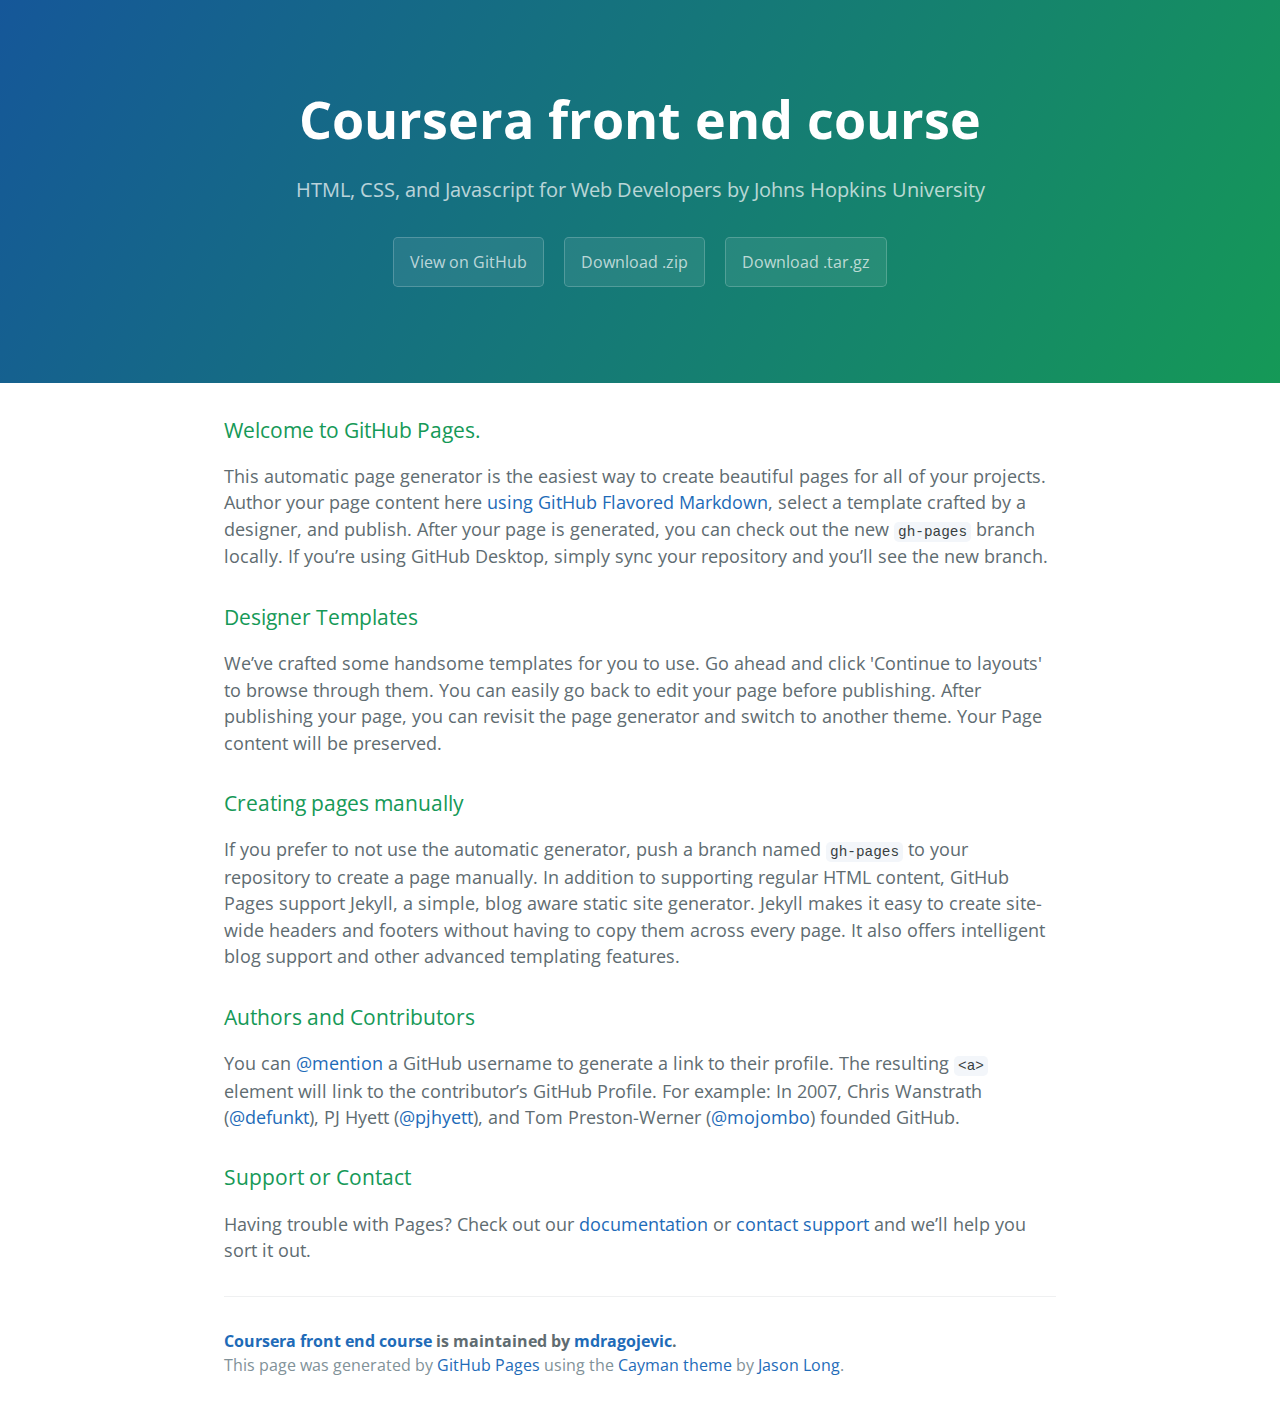
==== index.html @ 7d6b5a37 "Create gh-pages branch via GitHub" ====
<!DOCTYPE html>
<html lang="en-us">
  <head>
    <meta charset="UTF-8">
    <title>Coursera front end course by mdragojevic</title>
    <meta name="viewport" content="width=device-width, initial-scale=1">
    <link rel="stylesheet" type="text/css" href="stylesheets/normalize.css" media="screen">
    <link href='https://fonts.googleapis.com/css?family=Open+Sans:400,700' rel='stylesheet' type='text/css'>
    <link rel="stylesheet" type="text/css" href="stylesheets/stylesheet.css" media="screen">
    <link rel="stylesheet" type="text/css" href="stylesheets/github-light.css" media="screen">
  </head>
  <body>
    <section class="page-header">
      <h1 class="project-name">Coursera front end course</h1>
      <h2 class="project-tagline">HTML, CSS, and Javascript for Web Developers by Johns Hopkins University</h2>
      <a href="https://github.com/mdragojevic/coursera_front_end_course" class="btn">View on GitHub</a>
      <a href="https://github.com/mdragojevic/coursera_front_end_course/zipball/master" class="btn">Download .zip</a>
      <a href="https://github.com/mdragojevic/coursera_front_end_course/tarball/master" class="btn">Download .tar.gz</a>
    </section>

    <section class="main-content">
      <h3>
<a id="welcome-to-github-pages" class="anchor" href="#welcome-to-github-pages" aria-hidden="true"><span aria-hidden="true" class="octicon octicon-link"></span></a>Welcome to GitHub Pages.</h3>

<p>This automatic page generator is the easiest way to create beautiful pages for all of your projects. Author your page content here <a href="https://guides.github.com/features/mastering-markdown/">using GitHub Flavored Markdown</a>, select a template crafted by a designer, and publish. After your page is generated, you can check out the new <code>gh-pages</code> branch locally. If you’re using GitHub Desktop, simply sync your repository and you’ll see the new branch.</p>

<h3>
<a id="designer-templates" class="anchor" href="#designer-templates" aria-hidden="true"><span aria-hidden="true" class="octicon octicon-link"></span></a>Designer Templates</h3>

<p>We’ve crafted some handsome templates for you to use. Go ahead and click 'Continue to layouts' to browse through them. You can easily go back to edit your page before publishing. After publishing your page, you can revisit the page generator and switch to another theme. Your Page content will be preserved.</p>

<h3>
<a id="creating-pages-manually" class="anchor" href="#creating-pages-manually" aria-hidden="true"><span aria-hidden="true" class="octicon octicon-link"></span></a>Creating pages manually</h3>

<p>If you prefer to not use the automatic generator, push a branch named <code>gh-pages</code> to your repository to create a page manually. In addition to supporting regular HTML content, GitHub Pages support Jekyll, a simple, blog aware static site generator. Jekyll makes it easy to create site-wide headers and footers without having to copy them across every page. It also offers intelligent blog support and other advanced templating features.</p>

<h3>
<a id="authors-and-contributors" class="anchor" href="#authors-and-contributors" aria-hidden="true"><span aria-hidden="true" class="octicon octicon-link"></span></a>Authors and Contributors</h3>

<p>You can <a href="https://help.github.com/articles/basic-writing-and-formatting-syntax/#mentioning-users-and-teams" class="user-mention">@mention</a> a GitHub username to generate a link to their profile. The resulting <code>&lt;a&gt;</code> element will link to the contributor’s GitHub Profile. For example: In 2007, Chris Wanstrath (<a href="https://github.com/defunkt" class="user-mention">@defunkt</a>), PJ Hyett (<a href="https://github.com/pjhyett" class="user-mention">@pjhyett</a>), and Tom Preston-Werner (<a href="https://github.com/mojombo" class="user-mention">@mojombo</a>) founded GitHub.</p>

<h3>
<a id="support-or-contact" class="anchor" href="#support-or-contact" aria-hidden="true"><span aria-hidden="true" class="octicon octicon-link"></span></a>Support or Contact</h3>

<p>Having trouble with Pages? Check out our <a href="https://help.github.com/pages">documentation</a> or <a href="https://github.com/contact">contact support</a> and we’ll help you sort it out.</p>

      <footer class="site-footer">
        <span class="site-footer-owner"><a href="https://github.com/mdragojevic/coursera_front_end_course">Coursera front end course</a> is maintained by <a href="https://github.com/mdragojevic">mdragojevic</a>.</span>

        <span class="site-footer-credits">This page was generated by <a href="https://pages.github.com">GitHub Pages</a> using the <a href="https://github.com/jasonlong/cayman-theme">Cayman theme</a> by <a href="https://twitter.com/jasonlong">Jason Long</a>.</span>
      </footer>

    </section>

  
  </body>
</html>
---- stylesheets/stylesheet.css ----
* {
  box-sizing: border-box; }

body {
  padding: 0;
  margin: 0;
  font-family: "Open Sans", "Helvetica Neue", Helvetica, Arial, sans-serif;
  font-size: 16px;
  line-height: 1.5;
  color: #606c71; }

a {
  color: #1e6bb8;
  text-decoration: none; }
  a:hover {
    text-decoration: underline; }

.btn {
  display: inline-block;
  margin-bottom: 1rem;
  color: rgba(255, 255, 255, 0.7);
  background-color: rgba(255, 255, 255, 0.08);
  border-color: rgba(255, 255, 255, 0.2);
  border-style: solid;
  border-width: 1px;
  border-radius: 0.3rem;
  transition: color 0.2s, background-color 0.2s, border-color 0.2s; }
  .btn + .btn {
    margin-left: 1rem; }

.btn:hover {
  color: rgba(255, 255, 255, 0.8);
  text-decoration: none;
  background-color: rgba(255, 255, 255, 0.2);
  border-color: rgba(255, 255, 255, 0.3); }

@media screen and (min-width: 64em) {
  .btn {
    padding: 0.75rem 1rem; } }

@media screen and (min-width: 42em) and (max-width: 64em) {
  .btn {
    padding: 0.6rem 0.9rem;
    font-size: 0.9rem; } }

@media screen and (max-width: 42em) {
  .btn {
    display: block;
    width: 100%;
    padding: 0.75rem;
    font-size: 0.9rem; }
    .btn + .btn {
      margin-top: 1rem;
      margin-left: 0; } }

.page-header {
  color: #fff;
  text-align: center;
  background-color: #159957;
  background-image: linear-gradient(120deg, #155799, #159957); }

@media screen and (min-width: 64em) {
  .page-header {
    padding: 5rem 6rem; } }

@media screen and (min-width: 42em) and (max-width: 64em) {
  .page-header {
    padding: 3rem 4rem; } }

@media screen and (max-width: 42em) {
  .page-header {
    padding: 2rem 1rem; } }

.project-name {
  margin-top: 0;
  margin-bottom: 0.1rem; }

@media screen and (min-width: 64em) {
  .project-name {
    font-size: 3.25rem; } }

@media screen and (min-width: 42em) and (max-width: 64em) {
  .project-name {
    font-size: 2.25rem; } }

@media screen and (max-width: 42em) {
  .project-name {
    font-size: 1.75rem; } }

.project-tagline {
  margin-bottom: 2rem;
  font-weight: normal;
  opacity: 0.7; }

@media screen and (min-width: 64em) {
  .project-tagline {
    font-size: 1.25rem; } }

@media screen and (min-width: 42em) and (max-width: 64em) {
  .project-tagline {
    font-size: 1.15rem; } }

@media screen and (max-width: 42em) {
  .project-tagline {
    font-size: 1rem; } }

.main-content :first-child {
  margin-top: 0; }
.main-content img {
  max-width: 100%; }
.main-content h1, .main-content h2, .main-content h3, .main-content h4, .main-content h5, .main-content h6 {
  margin-top: 2rem;
  margin-bottom: 1rem;
  font-weight: normal;
  color: #159957; }
.main-content p {
  margin-bottom: 1em; }
.main-content code {
  padding: 2px 4px;
  font-family: Consolas, "Liberation Mono", Menlo, Courier, monospace;
  font-size: 0.9rem;
  color: #383e41;
  background-color: #f3f6fa;
  border-radius: 0.3rem; }
.main-content pre {
  padding: 0.8rem;
  margin-top: 0;
  margin-bottom: 1rem;
  font: 1rem Consolas, "Liberation Mono", Menlo, Courier, monospace;
  color: #567482;
  word-wrap: normal;
  background-color: #f3f6fa;
  border: solid 1px #dce6f0;
  border-radius: 0.3rem; }
  .main-content pre > code {
    padding: 0;
    margin: 0;
    font-size: 0.9rem;
    color: #567482;
    word-break: normal;
    white-space: pre;
    background: transparent;
    border: 0; }
.main-content .highlight {
  margin-bottom: 1rem; }
  .main-content .highlight pre {
    margin-bottom: 0;
    word-break: normal; }
.main-content .highlight pre, .main-content pre {
  padding: 0.8rem;
  overflow: auto;
  font-size: 0.9rem;
  line-height: 1.45;
  border-radius: 0.3rem; }
.main-content pre code, .main-content pre tt {
  display: inline;
  max-width: initial;
  padding: 0;
  margin: 0;
  overflow: initial;
  line-height: inherit;
  word-wrap: normal;
  background-color: transparent;
  border: 0; }
  .main-content pre code:before, .main-content pre code:after, .main-content pre tt:before, .main-content pre tt:after {
    content: normal; }
.main-content ul, .main-content ol {
  margin-top: 0; }
.main-content blockquote {
  padding: 0 1rem;
  margin-left: 0;
  color: #819198;
  border-left: 0.3rem solid #dce6f0; }
  .main-content blockquote > :first-child {
    margin-top: 0; }
  .main-content blockquote > :last-child {
    margin-bottom: 0; }
.main-content table {
  display: block;
  width: 100%;
  overflow: auto;
  word-break: normal;
  word-break: keep-all; }
  .main-content table th {
    font-weight: bold; }
  .main-content table th, .main-content table td {
    padding: 0.5rem 1rem;
    border: 1px solid #e9ebec; }
.main-content dl {
  padding: 0; }
  .main-content dl dt {
    padding: 0;
    margin-top: 1rem;
    font-size: 1rem;
    font-weight: bold; }
  .main-content dl dd {
    padding: 0;
    margin-bottom: 1rem; }
.main-content hr {
  height: 2px;
  padding: 0;
  margin: 1rem 0;
  background-color: #eff0f1;
  border: 0; }

@media screen and (min-width: 64em) {
  .main-content {
    max-width: 64rem;
    padding: 2rem 6rem;
    margin: 0 auto;
    font-size: 1.1rem; } }

@media screen and (min-width: 42em) and (max-width: 64em) {
  .main-content {
    padding: 2rem 4rem;
    font-size: 1.1rem; } }

@media screen and (max-width: 42em) {
  .main-content {
    padding: 2rem 1rem;
    font-size: 1rem; } }

.site-footer {
  padding-top: 2rem;
  margin-top: 2rem;
  border-top: solid 1px #eff0f1; }

.site-footer-owner {
  display: block;
  font-weight: bold; }

.site-footer-credits {
  color: #819198; }

@media screen and (min-width: 64em) {
  .site-footer {
    font-size: 1rem; } }

@media screen and (min-width: 42em) and (max-width: 64em) {
  .site-footer {
    font-size: 1rem; } }

@media screen and (max-width: 42em) {
  .site-footer {
    font-size: 0.9rem; } }
---- stylesheets/github-light.css ----
/*
   Copyright 2014 GitHub Inc.

   Licensed under the Apache License, Version 2.0 (the "License");
   you may not use this file except in compliance with the License.
   You may obtain a copy of the License at

       http://www.apache.org/licenses/LICENSE-2.0

   Unless required by applicable law or agreed to in writing, software
   distributed under the License is distributed on an "AS IS" BASIS,
   WITHOUT WARRANTIES OR CONDITIONS OF ANY KIND, either express or implied.
   See the License for the specific language governing permissions and
   limitations under the License.

*/

.pl-c /* comment */ {
  color: #969896;
}

.pl-c1      /* constant, markup.raw, meta.diff.header, meta.module-reference, meta.property-name, support, support.constant, support.variable, variable.other.constant */,
.pl-s .pl-v /* string variable */ {
  color: #0086b3;
}

.pl-e  /* entity */,
.pl-en /* entity.name */ {
  color: #795da3;
}

.pl-s .pl-s1 /* string source */,
.pl-smi      /* storage.modifier.import, storage.modifier.package, storage.type.java, variable.other, variable.parameter.function */ {
  color: #333;
}

.pl-ent /* entity.name.tag */ {
  color: #63a35c;
}

.pl-k /* keyword, storage, storage.type */ {
  color: #a71d5d;
}

.pl-pds              /* punctuation.definition.string, string.regexp.character-class */,
.pl-s                /* string */,
.pl-s .pl-pse .pl-s1 /* string punctuation.section.embedded source */,
.pl-sr               /* string.regexp */,
.pl-sr .pl-cce       /* string.regexp constant.character.escape */,
.pl-sr .pl-sra       /* string.regexp string.regexp.arbitrary-repitition */,
.pl-sr .pl-sre       /* string.regexp source.ruby.embedded */ {
  color: #183691;
}

.pl-v /* variable */ {
  color: #ed6a43;
}

.pl-id /* invalid.deprecated */ {
  color: #b52a1d;
}

.pl-ii /* invalid.illegal */ {
  background-color: #b52a1d;
  color: #f8f8f8;
}

.pl-sr .pl-cce /* string.regexp constant.character.escape */ {
  color: #63a35c;
  font-weight: bold;
}

.pl-ml /* markup.list */ {
  color: #693a17;
}

.pl-mh        /* markup.heading */,
.pl-mh .pl-en /* markup.heading entity.name */,
.pl-ms        /* meta.separator */ {
  color: #1d3e81;
  font-weight: bold;
}

.pl-mq /* markup.quote */ {
  color: #008080;
}

.pl-mi /* markup.italic */ {
  color: #333;
  font-style: italic;
}

.pl-mb /* markup.bold */ {
  color: #333;
  font-weight: bold;
}

.pl-md /* markup.deleted, meta.diff.header.from-file */ {
  background-color: #ffecec;
  color: #bd2c00;
}

.pl-mi1 /* markup.inserted, meta.diff.header.to-file */ {
  background-color: #eaffea;
  color: #55a532;
}

.pl-mdr /* meta.diff.range */ {
  color: #795da3;
  font-weight: bold;
}

.pl-mo /* meta.output */ {
  color: #1d3e81;
}
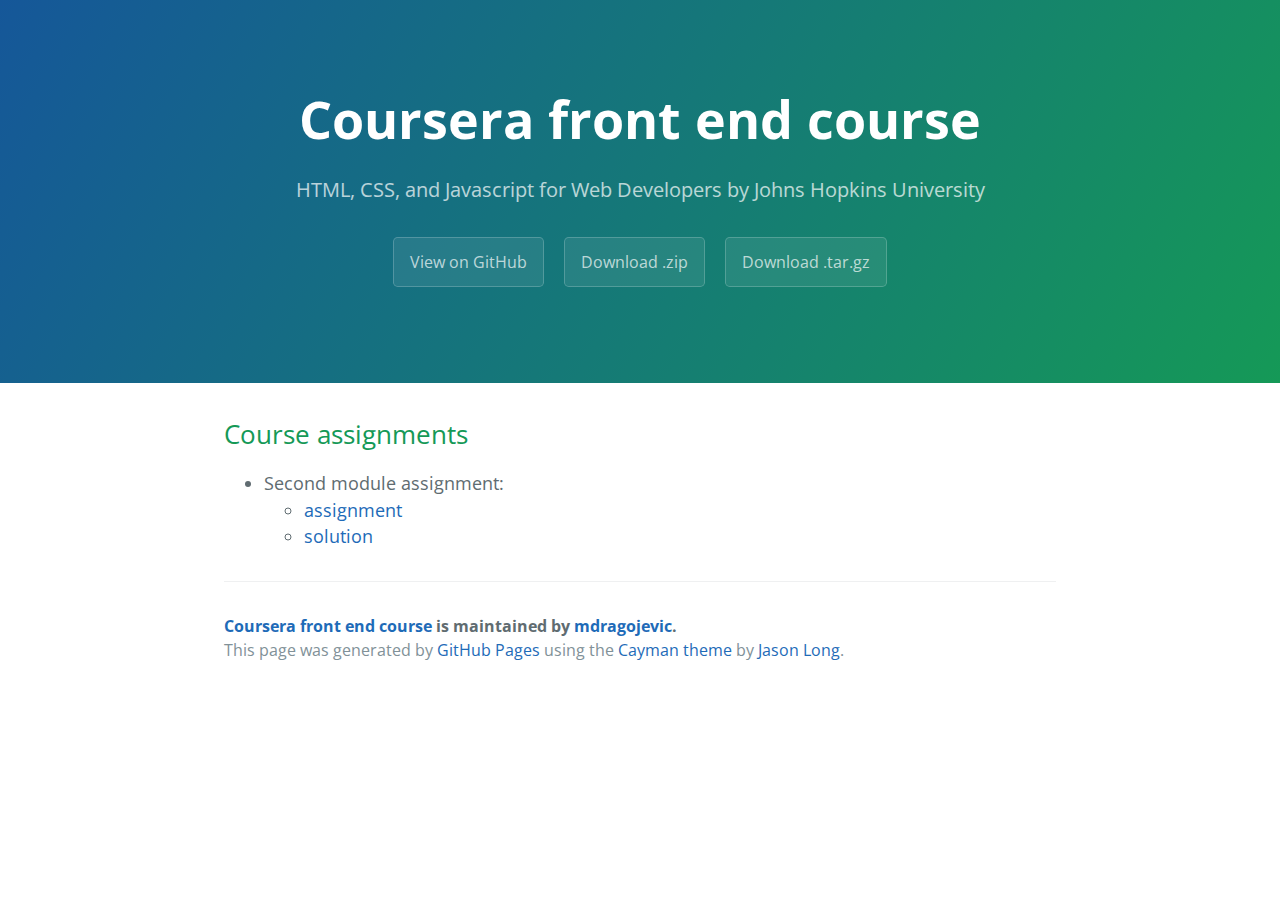
==== commit 340c4eab: "Main page (index.html) modified." ====
--- a/index.html
+++ b/index.html
@@ -19,31 +19,16 @@
     </section>
 
     <section class="main-content">
-      <h3>
-<a id="welcome-to-github-pages" class="anchor" href="#welcome-to-github-pages" aria-hidden="true"><span aria-hidden="true" class="octicon octicon-link"></span></a>Welcome to GitHub Pages.</h3>
-
-<p>This automatic page generator is the easiest way to create beautiful pages for all of your projects. Author your page content here <a href="https://guides.github.com/features/mastering-markdown/">using GitHub Flavored Markdown</a>, select a template crafted by a designer, and publish. After your page is generated, you can check out the new <code>gh-pages</code> branch locally. If you’re using GitHub Desktop, simply sync your repository and you’ll see the new branch.</p>
-
-<h3>
-<a id="designer-templates" class="anchor" href="#designer-templates" aria-hidden="true"><span aria-hidden="true" class="octicon octicon-link"></span></a>Designer Templates</h3>
-
-<p>We’ve crafted some handsome templates for you to use. Go ahead and click 'Continue to layouts' to browse through them. You can easily go back to edit your page before publishing. After publishing your page, you can revisit the page generator and switch to another theme. Your Page content will be preserved.</p>
-
-<h3>
-<a id="creating-pages-manually" class="anchor" href="#creating-pages-manually" aria-hidden="true"><span aria-hidden="true" class="octicon octicon-link"></span></a>Creating pages manually</h3>
-
-<p>If you prefer to not use the automatic generator, push a branch named <code>gh-pages</code> to your repository to create a page manually. In addition to supporting regular HTML content, GitHub Pages support Jekyll, a simple, blog aware static site generator. Jekyll makes it easy to create site-wide headers and footers without having to copy them across every page. It also offers intelligent blog support and other advanced templating features.</p>
-
-<h3>
-<a id="authors-and-contributors" class="anchor" href="#authors-and-contributors" aria-hidden="true"><span aria-hidden="true" class="octicon octicon-link"></span></a>Authors and Contributors</h3>
-
-<p>You can <a href="https://help.github.com/articles/basic-writing-and-formatting-syntax/#mentioning-users-and-teams" class="user-mention">@mention</a> a GitHub username to generate a link to their profile. The resulting <code>&lt;a&gt;</code> element will link to the contributor’s GitHub Profile. For example: In 2007, Chris Wanstrath (<a href="https://github.com/defunkt" class="user-mention">@defunkt</a>), PJ Hyett (<a href="https://github.com/pjhyett" class="user-mention">@pjhyett</a>), and Tom Preston-Werner (<a href="https://github.com/mojombo" class="user-mention">@mojombo</a>) founded GitHub.</p>
-
-<h3>
-<a id="support-or-contact" class="anchor" href="#support-or-contact" aria-hidden="true"><span aria-hidden="true" class="octicon octicon-link"></span></a>Support or Contact</h3>
-
-<p>Having trouble with Pages? Check out our <a href="https://help.github.com/pages">documentation</a> or <a href="https://github.com/contact">contact support</a> and we’ll help you sort it out.</p>
-
+      <h2>Course assignments</h2>
+      <ul>
+      <li>
+      	<div>Second module assignment:</div>
+      	<ul>
+      	<li><a href="http://bit.ly/1mIFcMr">assignment</a></li>
+      	<li><a href="https://github.com/mdragojevic/coursera_front_end_course/module2-solution">solution</a></li>
+      	</ul>
+      </li>
+      </ul>
       <footer class="site-footer">
         <span class="site-footer-owner"><a href="https://github.com/mdragojevic/coursera_front_end_course">Coursera front end course</a> is maintained by <a href="https://github.com/mdragojevic">mdragojevic</a>.</span>
 
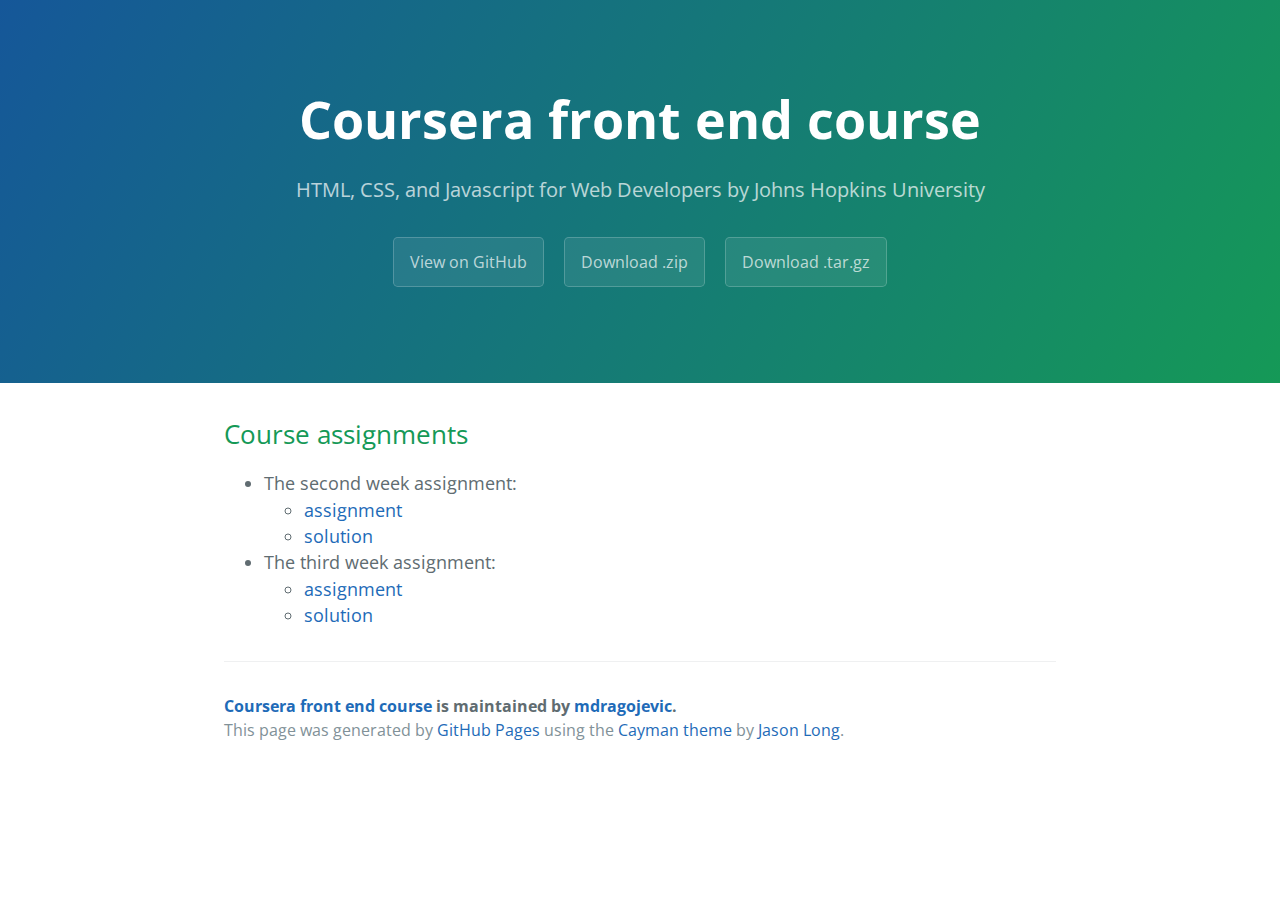
==== commit e07bfa36: "Started working on the assignment of the 3. week." ====
--- a/index.html
+++ b/index.html
@@ -22,10 +22,17 @@
       <h2>Course assignments</h2>
       <ul>
       <li>
-      	<div>Second module assignment:</div>
+      	<div>The second week assignment:</div>
       	<ul>
-      	<li><a href="http://bit.ly/1mIFcMr">assignment</a></li>
-      	<li><a href="https://github.com/mdragojevic/coursera_front_end_course/module2-solution">solution</a></li>
+      	<li><a href="module2-solution/Module2CodingAssignment.pdf">assignment</a></li>
+      	<li><a href="module2-solution/index.html">solution</a></li>
+      	</ul>
+      </li>
+      <li>
+      	<div>The third week assignment:</div>
+      	<ul>
+      	<li><a href="module3-solution/Module3CodingAssignment.pdf">assignment</a></li>
+      	<li><a href="module3-solution/index.html">solution</a></li>
       	</ul>
       </li>
       </ul>
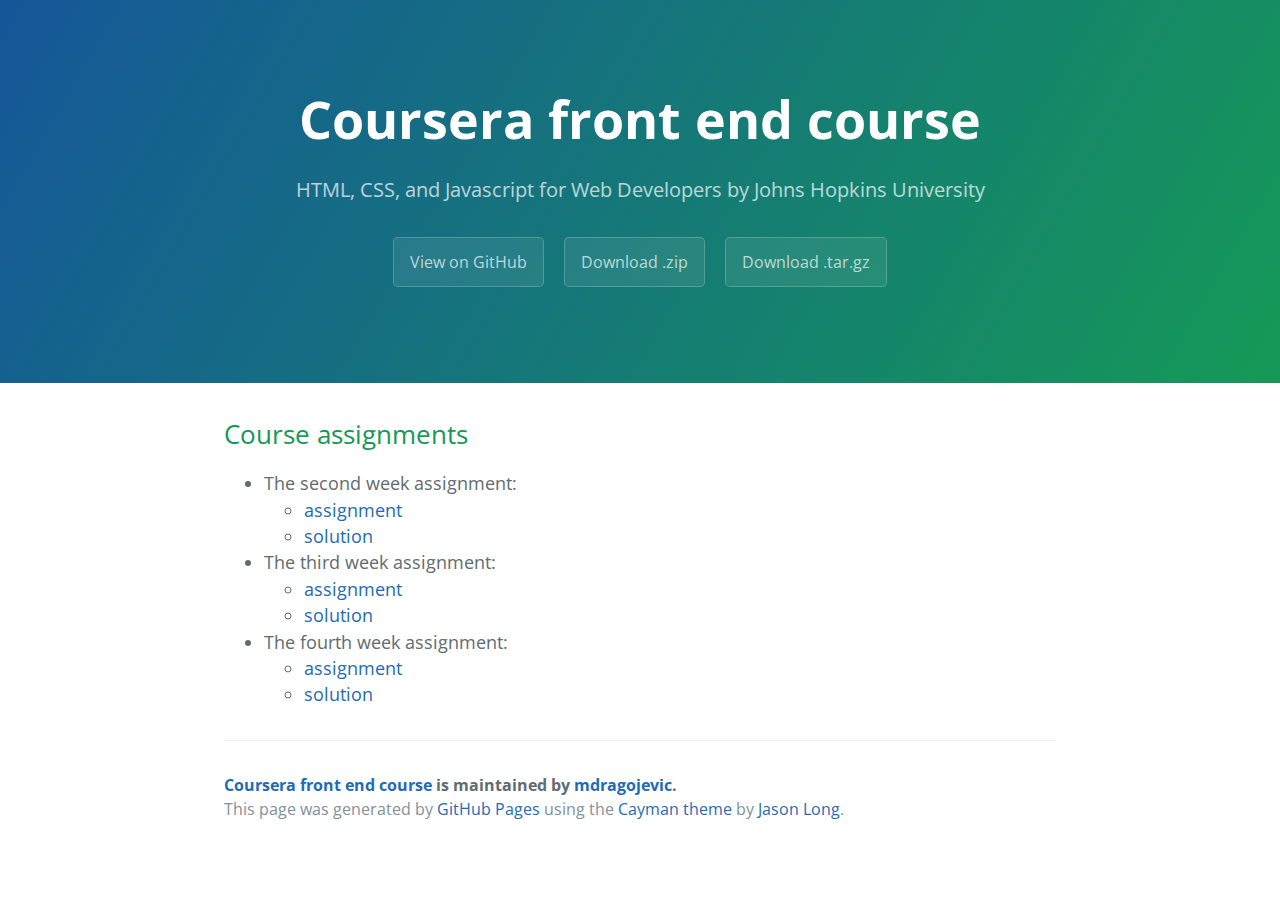
==== commit 277f6875: "New assignment added to the main page." ====
--- a/index.html
+++ b/index.html
@@ -24,16 +24,23 @@
       <li>
       	<div>The second week assignment:</div>
       	<ul>
-      	<li><a href="module2-solution/Module2CodingAssignment.pdf">assignment</a></li>
-      	<li><a href="module2-solution/index.html">solution</a></li>
+      	<li><a href="module2-solution/Module2CodingAssignment.pdf" target="_blank">assignment</a></li>
+      	<li><a href="module2-solution/index.html" target="_blank"> solution</a></li>
       	</ul>
       </li>
       <li>
       	<div>The third week assignment:</div>
       	<ul>
-      	<li><a href="module3-solution/Module3CodingAssignment.pdf">assignment</a></li>
-      	<li><a href="module3-solution/index.html">solution</a></li>
+      	<li><a href="module3-solution/Module3CodingAssignment.pdf" target="_blank">assignment</a></li>
+      	<li><a href="module3-solution/index.html" target="_blank">solution</a></li>
       	</ul>
+      </li>
+      <li>
+        <div>The fourth week assignment:</div>
+        <ul>
+        <li><a href="module4-solution/Module4CodingAssignment.pdf" target="_blank">assignment</a></li>
+        <li><a href="module4-solution/index.html" target="_blank">solution</a></li>
+        </ul>
       </li>
       </ul>
       <footer class="site-footer">
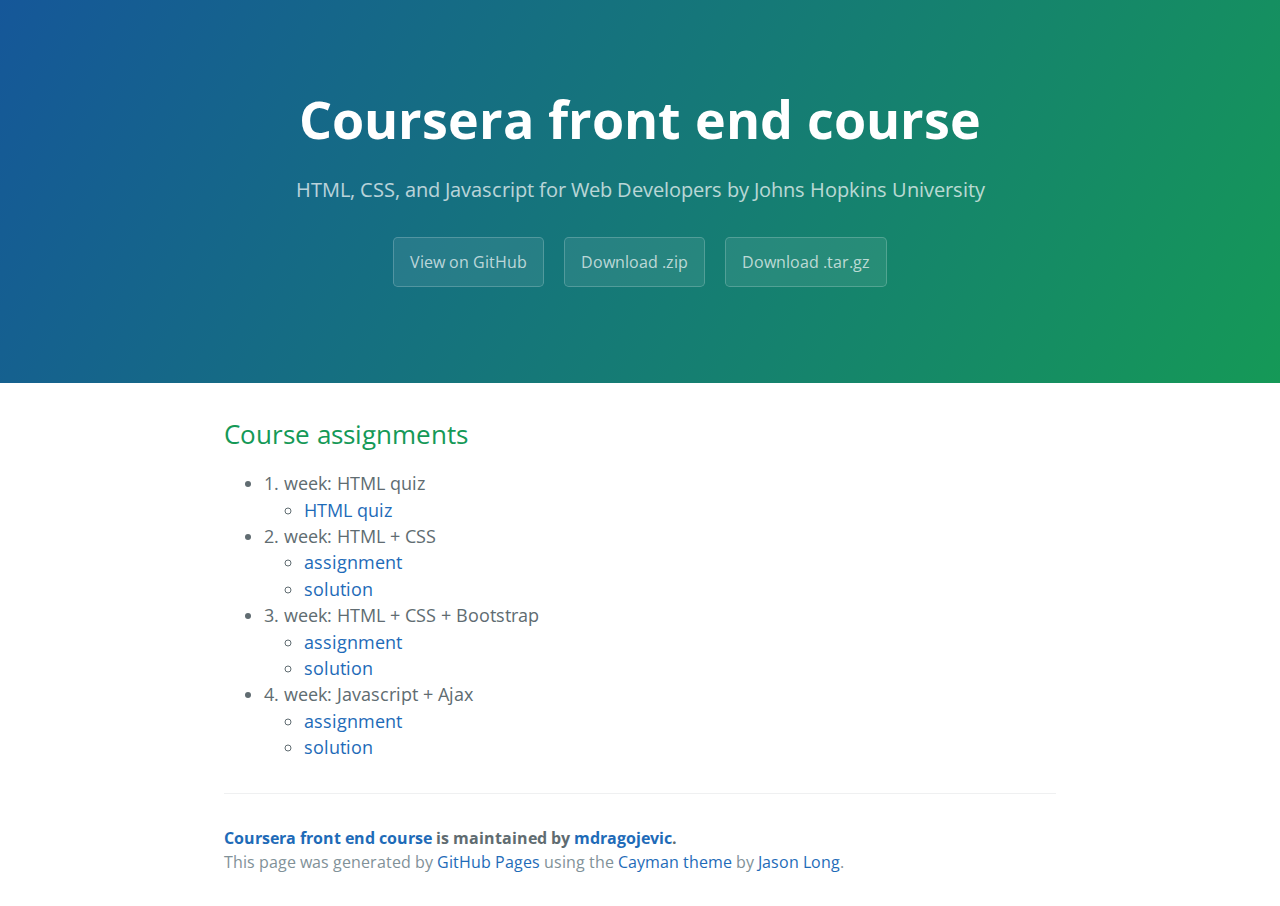
==== commit 351ea266: "Main page modified." ====
--- a/index.html
+++ b/index.html
@@ -22,21 +22,27 @@
       <h2>Course assignments</h2>
       <ul>
       <li>
-      	<div>The second week assignment:</div>
+        <div>1. week: HTML quiz</div>
+        <ul>
+        <li><a href="https://www.coursera.org/learn/html-css-javascript-for-web-developers/exam/51rrK/module-1-quiz" target="_blank">HTML quiz</a></li>
+        </ul>
+      </li>
+      <li>
+      	<div>2. week: HTML + CSS</div>
       	<ul>
       	<li><a href="module2-solution/Module2CodingAssignment.pdf" target="_blank">assignment</a></li>
       	<li><a href="module2-solution/index.html" target="_blank"> solution</a></li>
       	</ul>
       </li>
       <li>
-      	<div>The third week assignment:</div>
+      	<div>3. week: HTML + CSS + Bootstrap</div>
       	<ul>
       	<li><a href="module3-solution/Module3CodingAssignment.pdf" target="_blank">assignment</a></li>
       	<li><a href="module3-solution/index.html" target="_blank">solution</a></li>
       	</ul>
       </li>
       <li>
-        <div>The fourth week assignment:</div>
+        <div>4. week: Javascript + Ajax</div>
         <ul>
         <li><a href="module4-solution/Module4CodingAssignment.pdf" target="_blank">assignment</a></li>
         <li><a href="module4-solution/index.html" target="_blank">solution</a></li>
